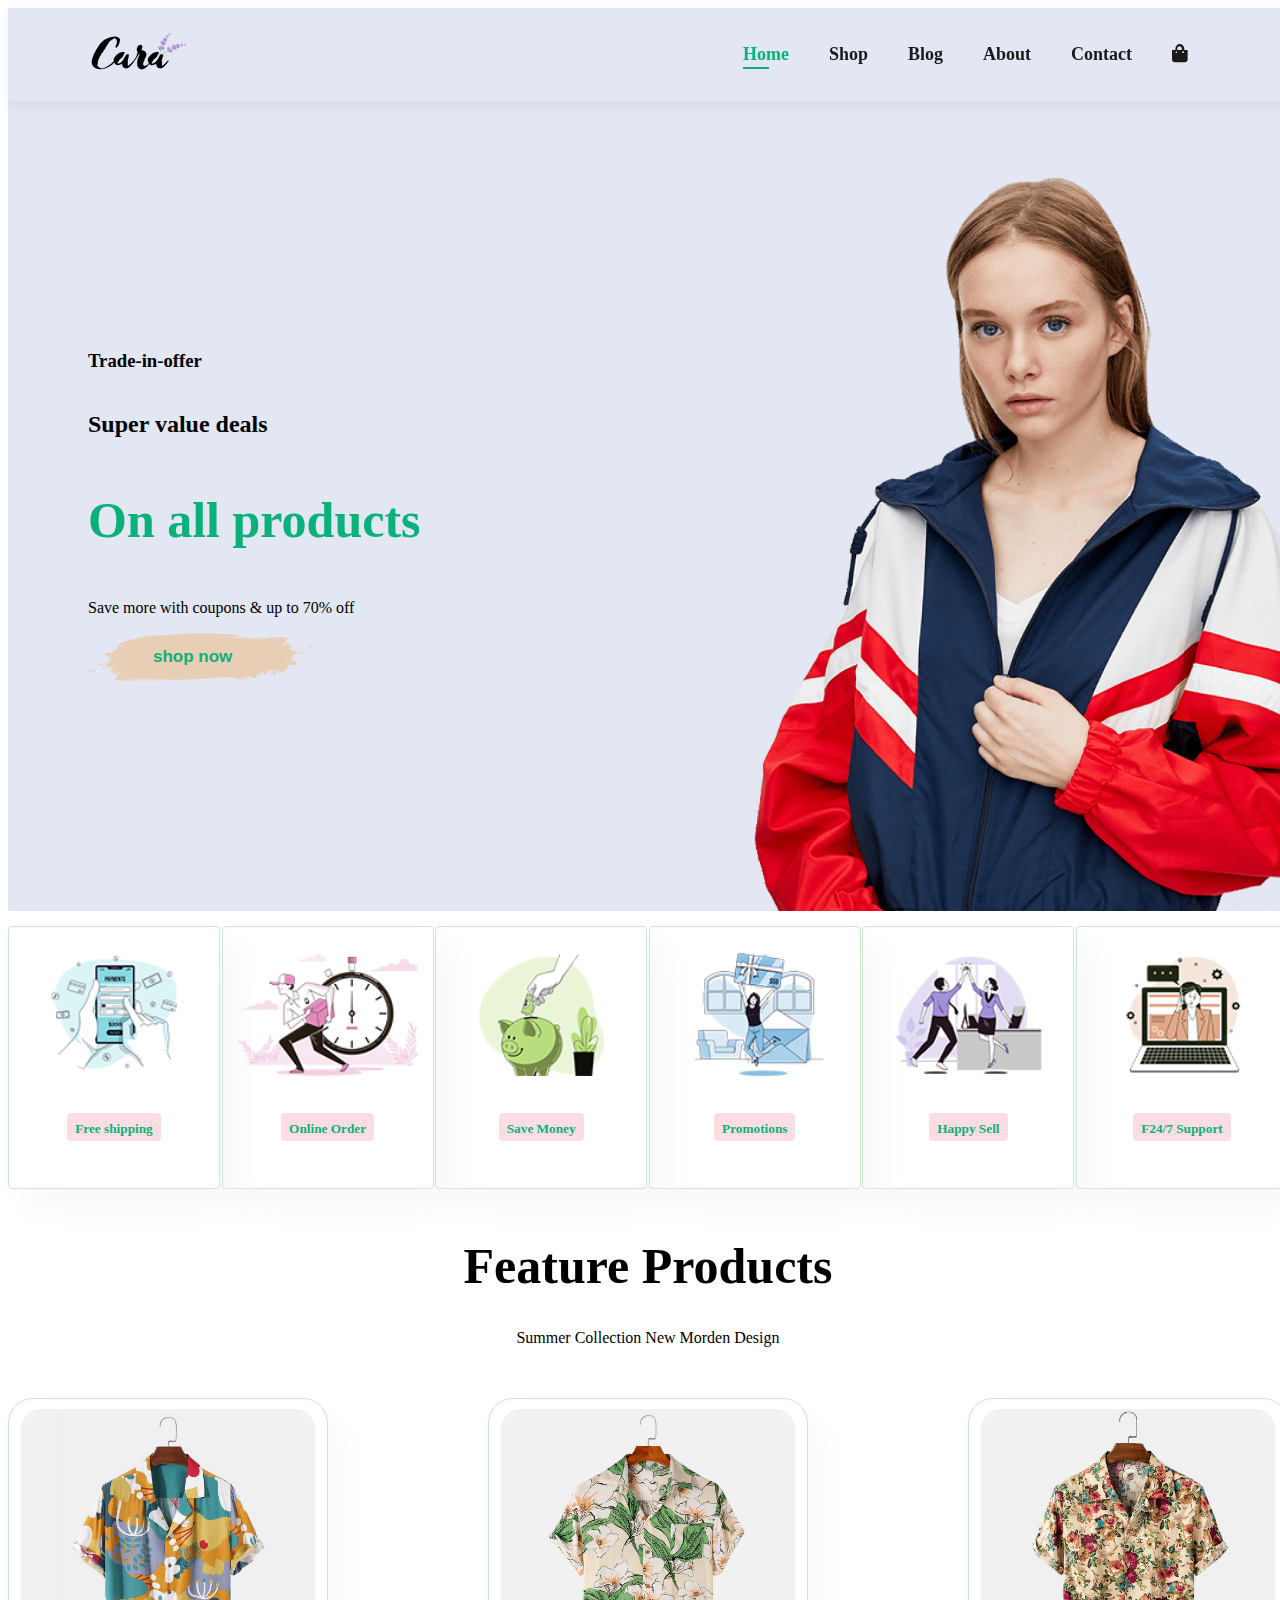
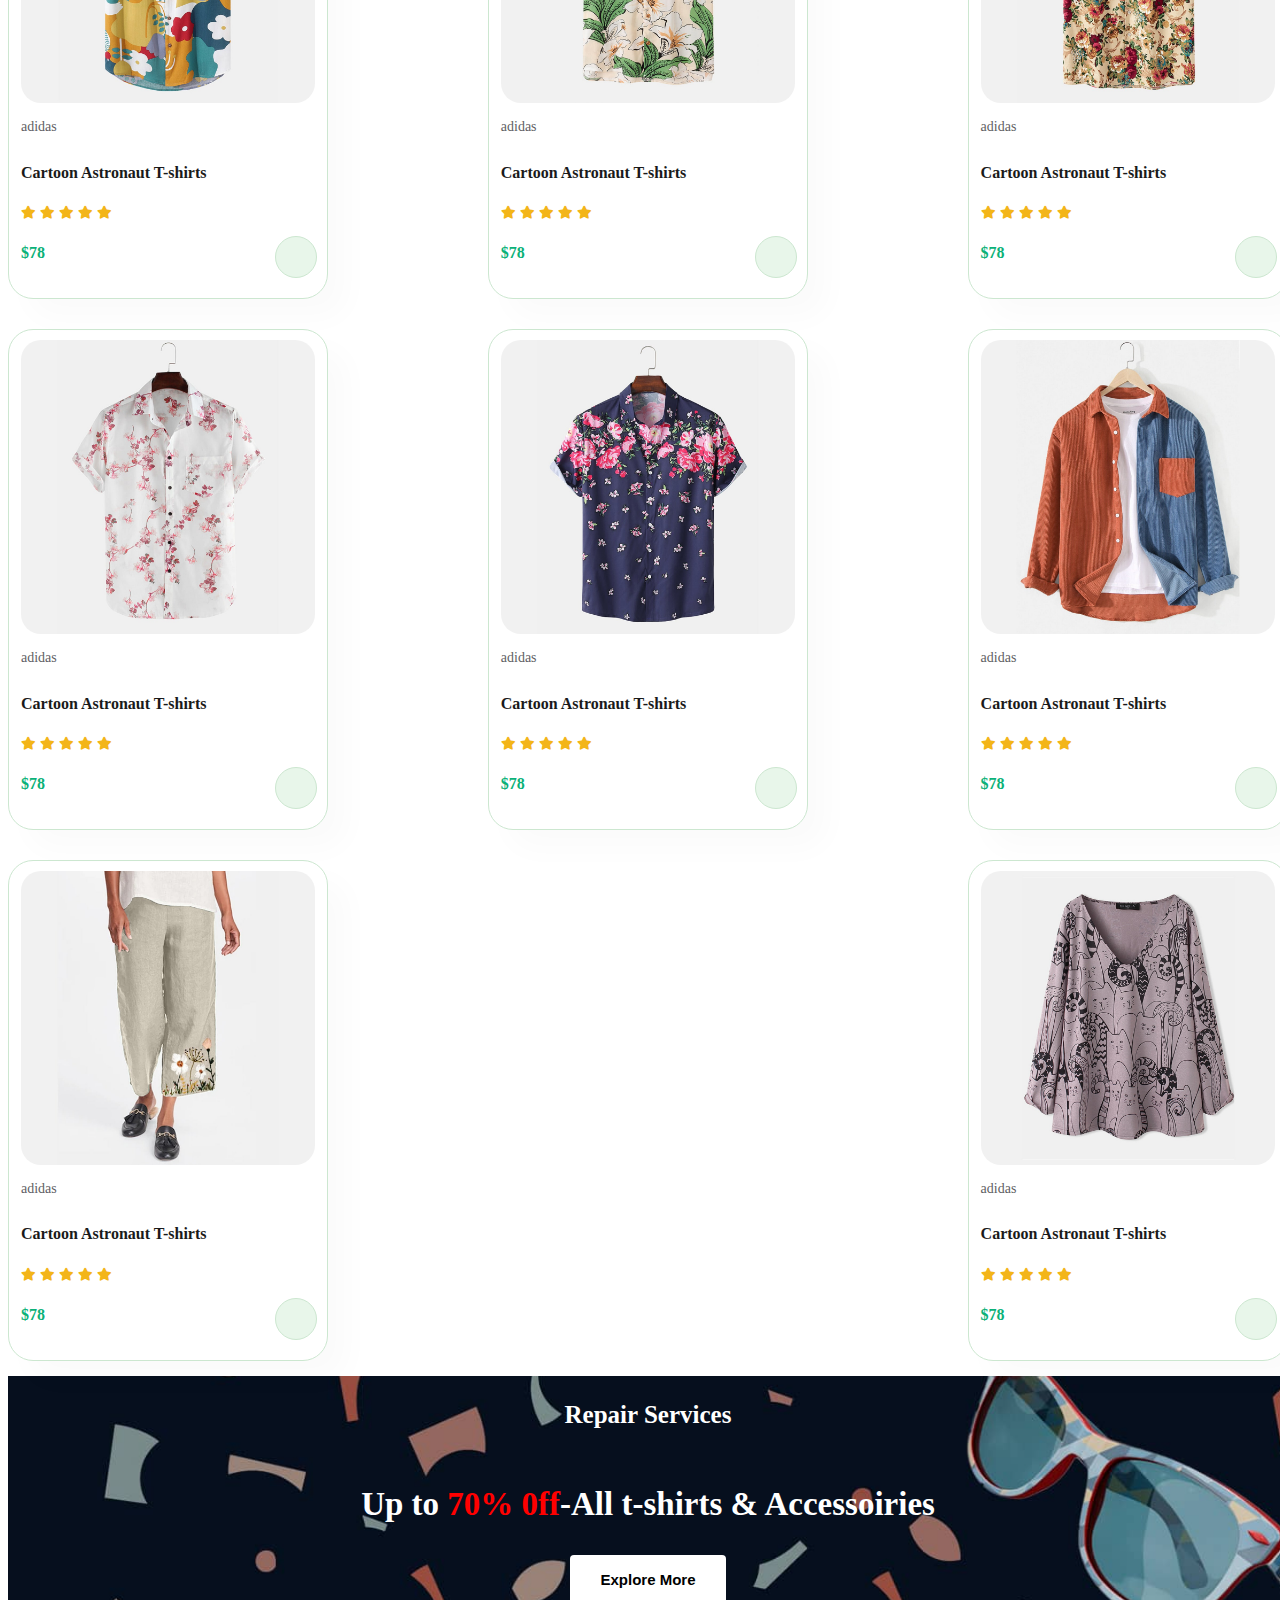
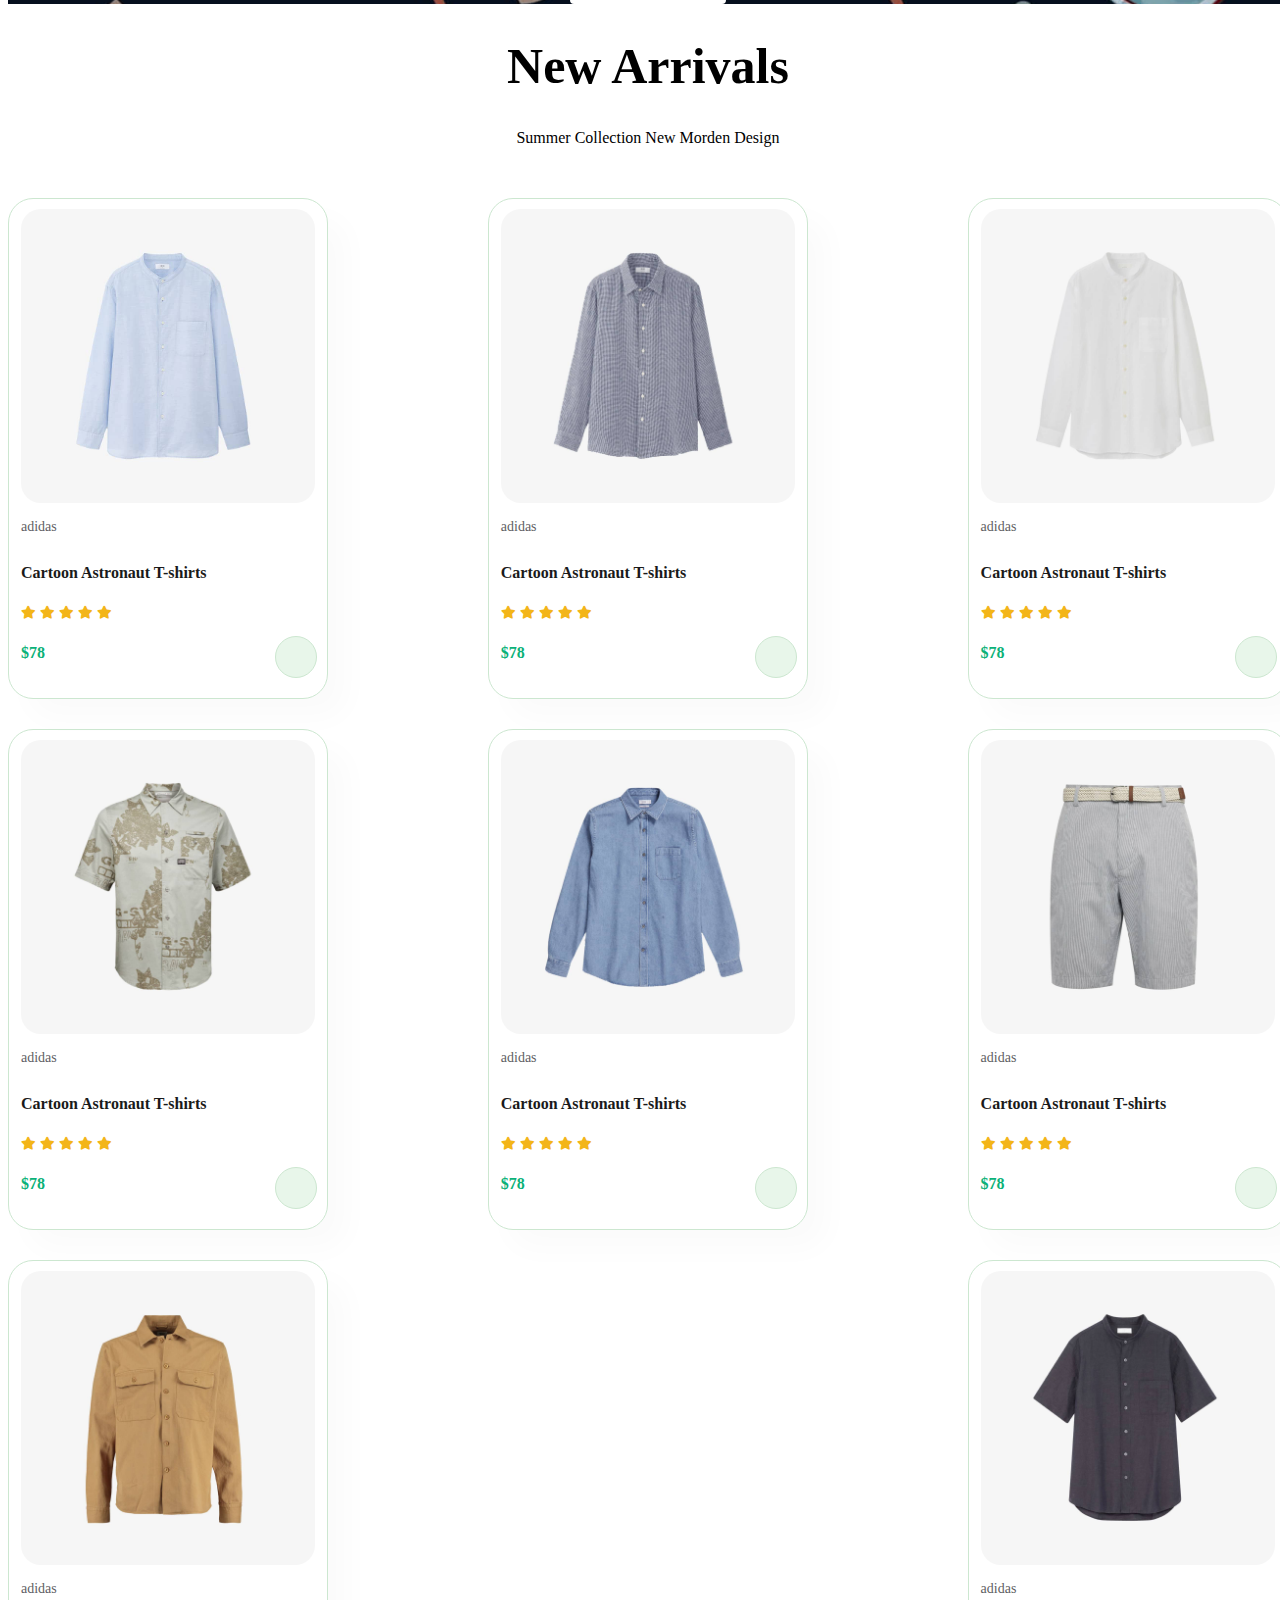
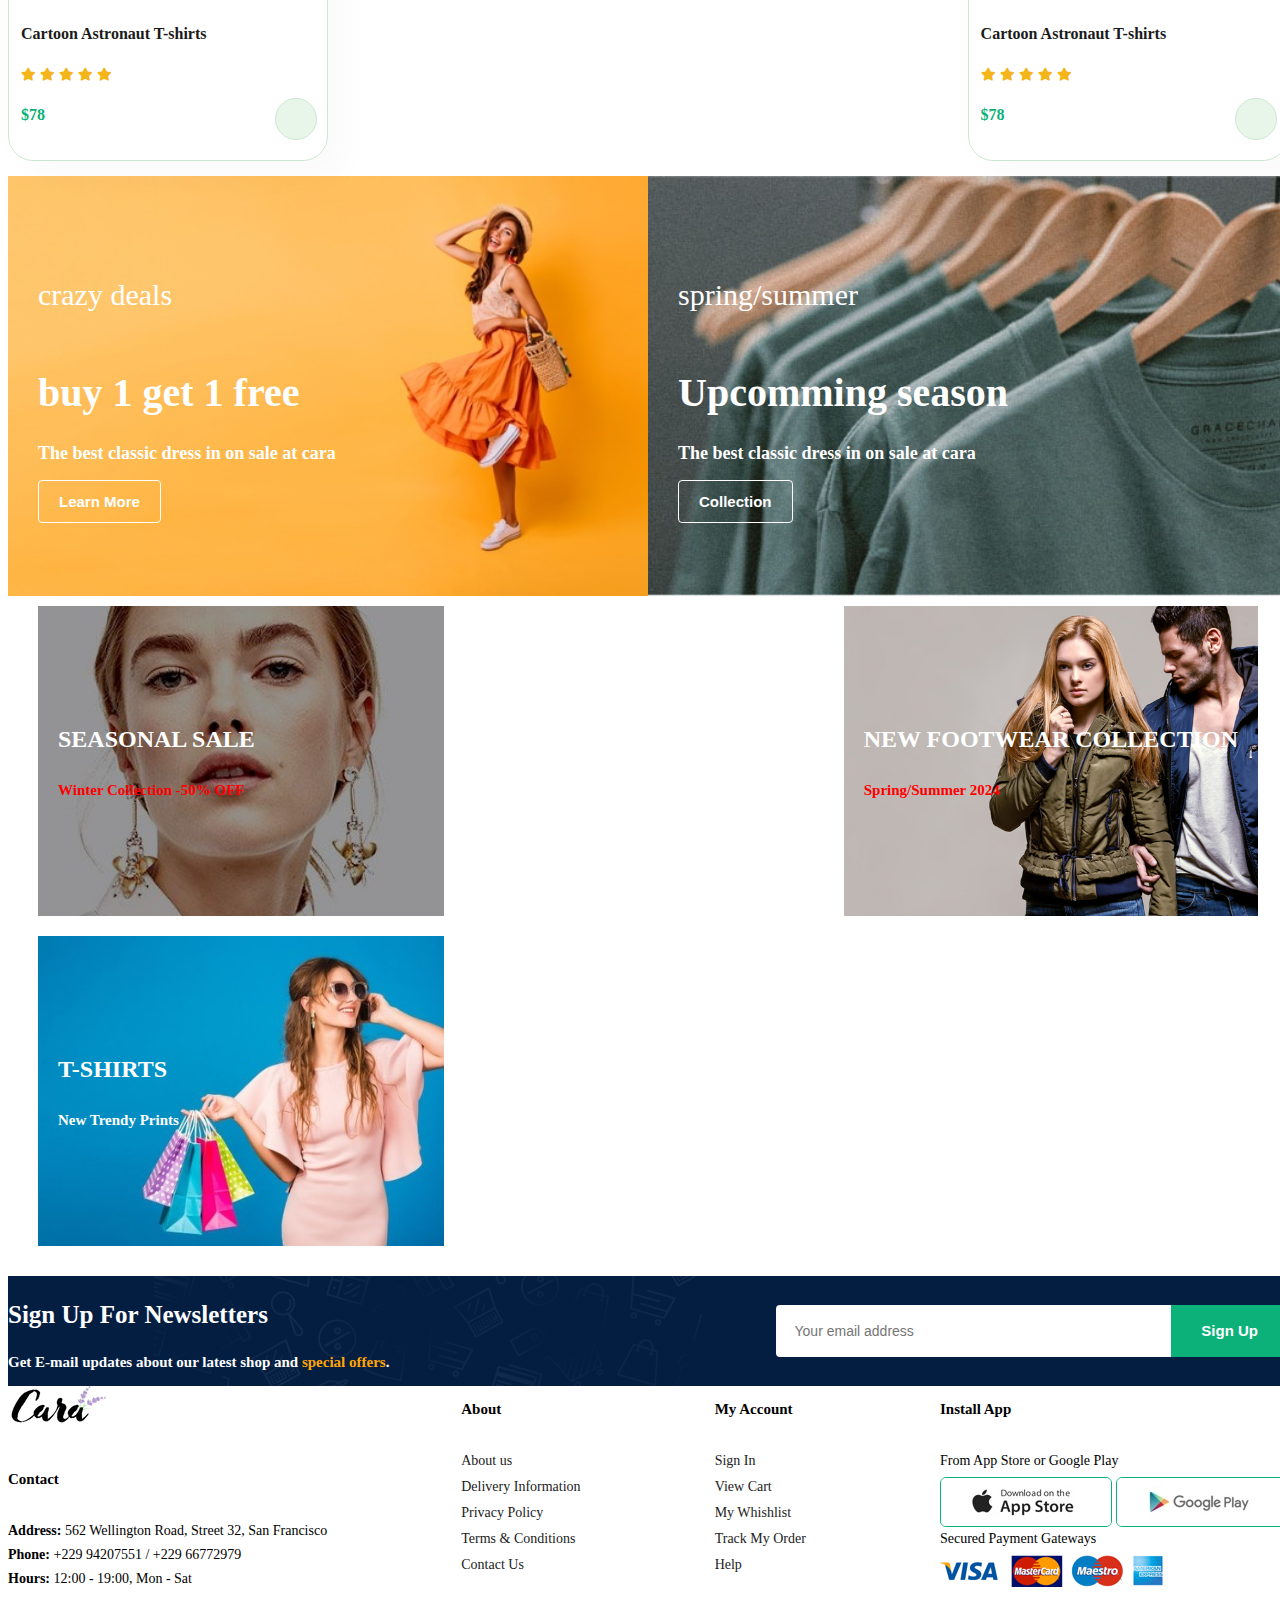
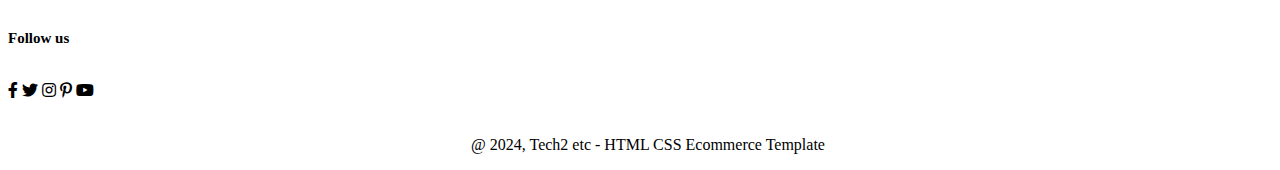
==== Mon site/index.html @ 2c255de2 "Add files via upload" ====
<!DOCTYPE html>
<html lang="en">
<head>
    <meta charset="UTF-8">
    <meta name="viewport" content="width=device-width, initial-scale=1.0">
    <title>Document</title>
    <link rel="stylesheet" href="https://cdnjs.cloudflare.com/ajax/libs/font-awesome/5.15.4/css/
all.min.css">
    <link rel="stylesheet" href="index.css">
</head>
<body>
    <section id="header">
        <a href="#"><img src="img/logo.png" class="logo"></a>

            <div>
                <ul id="navbar">
                    <li><a class="active" href="index.html">Home</a></li>
                    <li><a href="shop.html">Shop</a></li>
                    <li><a href="blog.html">Blog</a></li>
                    <li><a href="about.html">About</a></li>
                    <li><a href="contact.html">Contact</a></li>
                    <li id="lg-bag"><a href="cart.html"><i class="fa fa-shopping-bag"></i></a></li>
                    <a href="#" id="close"><i class="fa fa-times"></i></a>
                </ul>
            </div>
            <div id="mobile">
                <a href="cart.html"><i class="fa fa-shopping-bag"></i></a>
                <i id="bar" class="fas fa-outdent"></i>

            </div>

    </section>

    <section id="hero">
        <h3>Trade-in-offer</h3>
        <h2>Super value deals</h2>
        <h1>On all products</h1>
        <p>Save more with coupons & up to 70% off</p>
        <button>shop now</button>

    </section>

    <section id="feature" class="section-p1">
        <div class="fe-box">
            <img src="features/f1.png" alt="">
            <h5>Free shipping</h5>
        </div>
        <div class="fe-box">
            <img src="features/f2.png" alt="">
            <h5>Online Order</h5>
        </div>
        <div class="fe-box">
            <img src="features/f3.png" alt="">
            <h5>Save Money</h5>
        </div>
        <div class="fe-box">
            <img src="features/f4.png" alt="">
            <h5>Promotions</h5>
        </div>
        <div class="fe-box">
            <img src="features/f5.png" alt="">
            <h5>Happy Sell</h5>
        </div>
        <div class="fe-box">
            <img src="features/f6.png" alt="">
            <h5>F24/7 Support</h5>
        </div>



    </section>

    <section id="product1" class="section-p1">
        <h1>Feature Products</h1>
        <p>Summer Collection New Morden Design</p>
        <div class="pro-container">
            <div class="pro">
                <img src="products/f1.jpg" alt="">
                <div class="des">
                    <span>adidas</span>
                    <h4>Cartoon Astronaut T-shirts</h4>
                    <div class="star">
                        <i class="fas fa-star"></i>
                        <i class="fas fa-star"></i>
                        <i class="fas fa-star"></i>
                        <i class="fas fa-star"></i>
                        <i class="fas fa-star"></i>
                    </div>
                    <h3>$78</h3>
                </div>
                <a href="#"><i class="fas fa-shopping-cart cart"></i></a>
            </div>
            <div class="pro">
                <img src="products/f2.jpg" alt="">
                <div class="des">
                    <span>adidas</span>
                    <h4>Cartoon Astronaut T-shirts</h4>
                    <div class="star">
                        <i class="fas fa-star"></i>
                        <i class="fas fa-star"></i>
                        <i class="fas fa-star"></i>
                        <i class="fas fa-star"></i>
                        <i class="fas fa-star"></i>
                    </div>
                    <h3>$78</h3>
                </div>
                <a href="#"><i class="fas fa-shopping-cart cart"></i></a>
            </div>
            <div class="pro">
                <img src="products/f3.jpg" alt="">
                <div class="des">
                    <span>adidas</span>
                    <h4>Cartoon Astronaut T-shirts</h4>
                    <div class="star">
                        <i class="fas fa-star"></i>
                        <i class="fas fa-star"></i>
                        <i class="fas fa-star"></i>
                        <i class="fas fa-star"></i>
                        <i class="fas fa-star"></i>
                    </div>
                    <h3>$78</h3>
                </div>
                <a href="#"><i class="fas fa-shopping-cart cart"></i></a>
            </div>
            <div class="pro">
                <img src="products/f4.jpg" alt="">
                <div class="des">
                    <span>adidas</span>
                    <h4>Cartoon Astronaut T-shirts</h4>
                    <div class="star">
                        <i class="fas fa-star"></i>
                        <i class="fas fa-star"></i>
                        <i class="fas fa-star"></i>
                        <i class="fas fa-star"></i>
                        <i class="fas fa-star"></i>
                    </div>
                    <h3>$78</h3>
                </div>
                <a href="#"><i class="fas fa-shopping-cart cart"></i></a>
            </div>
            <div class="pro">
                <img src="products/f5.jpg" alt="">
                <div class="des">
                    <span>adidas</span>
                    <h4>Cartoon Astronaut T-shirts</h4>
                    <div class="star">
                        <i class="fas fa-star"></i>
                        <i class="fas fa-star"></i>
                        <i class="fas fa-star"></i>
                        <i class="fas fa-star"></i>
                        <i class="fas fa-star"></i>
                    </div>
                    <h3>$78</h3>
                </div>
                <a href="#"><i class="fas fa-shopping-cart cart"></i></a>
            </div>
            <div class="pro">
                <img src="products/f6.jpg" alt="">
                <div class="des">
                    <span>adidas</span>
                    <h4>Cartoon Astronaut T-shirts</h4>
                    <div class="star">
                        <i class="fas fa-star"></i>
                        <i class="fas fa-star"></i>
                        <i class="fas fa-star"></i>
                        <i class="fas fa-star"></i>
                        <i class="fas fa-star"></i>
                    </div>
                    <h3>$78</h3>
                </div>
                <a href="#"><i class="fas fa-shopping-cart cart"></i></a>
            </div>
            <div class="pro">
                <img src="products/f7.jpg" alt="">
                <div class="des">
                    <span>adidas</span>
                    <h4>Cartoon Astronaut T-shirts</h4>
                    <div class="star">
                        <i class="fas fa-star"></i>
                        <i class="fas fa-star"></i>
                        <i class="fas fa-star"></i>
                        <i class="fas fa-star"></i>
                        <i class="fas fa-star"></i>
                    </div>
                    <h3>$78</h3>
                </div>
                <a href="#"><i class="fas fa-shopping-cart cart"></i></a>
            </div>
            <div class="pro">
                <img src="products/f8.jpg" alt="">
                <div class="des">
                    <span>adidas</span>
                    <h4>Cartoon Astronaut T-shirts</h4>
                    <div class="star">
                        <i class="fas fa-star"></i>
                        <i class="fas fa-star"></i>
                        <i class="fas fa-star"></i>
                        <i class="fas fa-star"></i>
                        <i class="fas fa-star"></i>
                    </div>
                    <h3>$78</h3>
                </div>
                <a href="#"><i class="fas fa-shopping-cart cart"></i></a>
            </div>
        </div>


    </section>

    <section id="banner" class="section-m1">
        <h3>Repair Services</h3>
        <h1>Up to <span> 70% 0ff</span>-All t-shirts & Accessoiries</h1>
        <button class="normal">Explore More</button>

    </section>

    <section id="product1" class="section-p1">
        <h1>New Arrivals</h1>
        <p>Summer Collection New Morden Design</p>
        <div class="pro-container">
            <div class="pro">
                <img src="products/n1.jpg" alt="">
                <div class="des">
                    <span>adidas</span>
                    <h4>Cartoon Astronaut T-shirts</h4>
                    <div class="star">
                        <i class="fas fa-star"></i>
                        <i class="fas fa-star"></i>
                        <i class="fas fa-star"></i>
                        <i class="fas fa-star"></i>
                        <i class="fas fa-star"></i>
                    </div>
                    <h3>$78</h3>
                </div>
                <a href="#"><i class="fas fa-shopping-cart cart"></i></a>
            </div>
            <div class="pro">
                <img src="products/n2.jpg" alt="">
                <div class="des">
                    <span>adidas</span>
                    <h4>Cartoon Astronaut T-shirts</h4>
                    <div class="star">
                        <i class="fas fa-star"></i>
                        <i class="fas fa-star"></i>
                        <i class="fas fa-star"></i>
                        <i class="fas fa-star"></i>
                        <i class="fas fa-star"></i>
                    </div>
                    <h3>$78</h3>
                </div>
                <a href="#"><i class="fas fa-shopping-cart cart"></i></a>
            </div>
            <div class="pro">
                <img src="products/n3.jpg" alt="">
                <div class="des">
                    <span>adidas</span>
                    <h4>Cartoon Astronaut T-shirts</h4>
                    <div class="star">
                        <i class="fas fa-star"></i>
                        <i class="fas fa-star"></i>
                        <i class="fas fa-star"></i>
                        <i class="fas fa-star"></i>
                        <i class="fas fa-star"></i>
                    </div>
                    <h3>$78</h3>
                </div>
                <a href="#"><i class="fas fa-shopping-cart cart"></i></a>
            </div>
            <div class="pro">
                <img src="products/n4.jpg" alt="">
                <div class="des">
                    <span>adidas</span>
                    <h4>Cartoon Astronaut T-shirts</h4>
                    <div class="star">
                        <i class="fas fa-star"></i>
                        <i class="fas fa-star"></i>
                        <i class="fas fa-star"></i>
                        <i class="fas fa-star"></i>
                        <i class="fas fa-star"></i>
                    </div>
                    <h3>$78</h3>
                </div>
                <a href="#"><i class="fas fa-shopping-cart cart"></i></a>
            </div>
            <div class="pro">
                <img src="products/n5.jpg" alt="">
                <div class="des">
                    <span>adidas</span>
                    <h4>Cartoon Astronaut T-shirts</h4>
                    <div class="star">
                        <i class="fas fa-star"></i>
                        <i class="fas fa-star"></i>
                        <i class="fas fa-star"></i>
                        <i class="fas fa-star"></i>
                        <i class="fas fa-star"></i>
                    </div>
                    <h3>$78</h3>
                </div>
                <a href="#"><i class="fas fa-shopping-cart cart"></i></a>
            </div>
            <div class="pro">
                <img src="products/n6.jpg" alt="">
                <div class="des">
                    <span>adidas</span>
                    <h4>Cartoon Astronaut T-shirts</h4>
                    <div class="star">
                        <i class="fas fa-star"></i>
                        <i class="fas fa-star"></i>
                        <i class="fas fa-star"></i>
                        <i class="fas fa-star"></i>
                        <i class="fas fa-star"></i>
                    </div>
                    <h3>$78</h3>
                </div>
                <a href="#"><i class="fas fa-shopping-cart cart"></i></a>
            </div>
            <div class="pro">
                <img src="products/n7.jpg" alt="">
                <div class="des">
                    <span>adidas</span>
                    <h4>Cartoon Astronaut T-shirts</h4>
                    <div class="star">
                        <i class="fas fa-star"></i>
                        <i class="fas fa-star"></i>
                        <i class="fas fa-star"></i>
                        <i class="fas fa-star"></i>
                        <i class="fas fa-star"></i>
                    </div>
                    <h3>$78</h3>
                </div>
                <a href="#"><i class="fas fa-shopping-cart cart"></i></a>
            </div>
            <div class="pro">
                <img src="products/n8.jpg" alt="">
                <div class="des">
                    <span>adidas</span>
                    <h4>Cartoon Astronaut T-shirts</h4>
                    <div class="star">
                        <i class="fas fa-star"></i>
                        <i class="fas fa-star"></i>
                        <i class="fas fa-star"></i>
                        <i class="fas fa-star"></i>
                        <i class="fas fa-star"></i>
                    </div>
                    <h3>$78</h3>
                </div>
                <a href="#"><i class="fas fa-shopping-cart cart"></i></a>
            </div>
        </div>


    </section>

    <section id="sm-banner" class="section-p1">
        <div class="banner-box">
            <h3>crazy deals</h3>
            <h1>buy 1 get 1 free</h1>
            <span>The best classic dress in on sale at cara</span>
            <button class="white">Learn More</button>
        </div>
        <div class="banner-box banner-box2">
            <h3>spring/summer</h3>
            <h1>Upcomming season</h1>
            <span>The best classic dress in on sale at cara</span>
            <button class="white">Collection</button>
        </div>
    </section>

    <section id="banner3">
        <div class="banner-box">
            <h1>SEASONAL SALE</h1>
            <h2>Winter Collection -50% OFF</h2>
        </div>
        <div class="banner-box banner-box2">
            <h1>NEW FOOTWEAR COLLECTION</h1>
            <h2>Spring/Summer 2024</h2>
        </div>
        <div class="banner-box banner-box3">
            <h1>T-SHIRTS</h1>
            <h2>New Trendy Prints</h2>
        </div>

    </section>

    <section id="newsletter" class="section-p1 section-m1">
        <div class="newsletter">
            <h3>Sign Up For Newsletters</h3>
            <p>Get E-mail updates about our latest shop and <span>special offers</span>.</p>
        </div>
        <div class="form">
            <input type="text" placeholder="Your email address">
            <button class="normal">Sign Up</button>
        </div>

    </section>

    <script src="script.js"></script>

    <footer class="section-p1">
        <div class="col">
           <img class="logo" src="img/logo.png" alt=""> 
           <h3>Contact</h3>
           <p> <strong>Address:</strong> 562 Wellington Road, Street 32, San Francisco</p>
           <p> <strong>Phone:</strong> +229 94207551 / +229 66772979</p>
           <p> <strong>Hours:</strong> 12:00 - 19:00, Mon - Sat</p>

           <div class="follow">
            <h3>Follow us</h3>
           </div>

           <div class="icon">
                <i class="fab fa-facebook-f"></i>
                <i class="fab fa-twitter"></i>
                <i class="fab fa-instagram"></i>
                <i class="fab fa-pinterest-p"></i>
                <i class="fab fa-youtube"></i>
           </div>
          
        </div>

        <div class="col">
            <h3>About</h3>
            <a href="#">About us</a>
            <a href="#">Delivery Information</a>
            <a href="#">Privacy Policy</a>
            <a href="#">Terms & Conditions</a>
            <a href="#">Contact Us</a>

        </div>

        <div class="col">
            <h3>My Account</h3>
            <a href="#">Sign In</a>
            <a href="#">View Cart</a>
            <a href="#">My Whishlist</a>
            <a href="#">Track My Order</a>
            <a href="#">Help</a>

        </div>
        <div class="col install">
            <h3>Install App</h3>
            <p>From App Store or Google Play</p>
            <div class="row">
                <img src="pay/app.jpg" alt="">
                <img src="pay/play.jpg" alt="">
            </div>
            <p>Secured Payment Gateways</p>
            <img src="pay/pay.png" alt="">
        </div>

        

    </footer>
    <center>
        <div class="copyright">
            <p>@ 2024, Tech2 etc - HTML CSS Ecommerce Template</p>
    
        </div>
    </center>
    


</body>
</html>
---- Mon site/index.css ----
button.normal{
    font-size: 15px;
    font-weight: 600;
    padding: 16px 30px;
    color: black;
    background-color: #fff;
    border-radius: 4px;
    cursor: pointer;
    border: none;
    outline: none;
    transition: 0.2s;
    
}
button.white{
    font-size: 15px;
    font-weight: 600;
    padding: 12px 20px;
    color: #fff;
    background-color: transparent;
    border-radius: 4px;
    cursor: pointer;
    border: 1px solid #fff;
    outline: none;
    transition: 0.2s;
}





body{
    width: 100%;
}

/* header */
#header{
    display: flex;
    align-items: center;
    justify-content: space-between;
    padding: 20px 80px;
    background-color: #e3e6f3;
    box-shadow: 0 5px 15px rgb(0, 0, 0 ,0.06);
    z-index: 999;
    position: sticky;
    top: 0;
    left: 0;
}

#navbar{
    display: flex;
    align-items: center;
    justify-content: center;
}

#navbar li{
    list-style: none;
    padding: 0 20px;
    position: relative;
}
#navbar li a{
    text-decoration: none;
    font-size: 18px;
    font-weight: 600;
    color: #1a1a1a;
    transition: 0.3s ease;
}
#navbar li a:hover,
#navbar li a.active{
    color: #0bb178;
}
#navbar li a.active::after,
#navbar li a:hover::after{
    content: "";
    width: 30%;
    height: 2px;
    background: #0bb178;
    position: absolute;
    bottom: -4px;
    left: 20px;
    position: absolute;
}
#mobile{
    display: none;
    align-items: center;
}
#close{
display: none;
}

/* section1 */
#hero{
    background-image: url(img/hero4.png);
    height: 90vh;
    width: 100%;
    background-size: cover;
    background-position: top 25% right 0;
    padding: 0 80px;
    display: flex;
    flex-direction: column;
    align-items: flex-start;
    justify-content: center;

}
#hero h4{
    padding-bottom: 15px;

}
#hero h1{
    color: #0bb178;
}
#hero button{
    background-image: url(img/button.png);
    background-color: transparent;
    color: #0bb178;
    border: 0;
    padding: 14px 80px 14px 65px;
    background-repeat: no-repeat;
    font-weight: 700;
    font-size: 17px;
}

#feature{
    display: flex;
    align-items: center;
    justify-content: space-between;
    flex-wrap: wrap;
}

#feature .fe-box{
    width: 180px;
    text-align: center;
    padding: 25px 15px;
    box-shadow: 20px 20px 34px rgb(0, 0, 0 ,0.03);
    border: 1px solid #cce7d0;
    border-radius: 4px;
    margin: 15px 0;
}
#feature .fe-box:hover{
    box-shadow: 10px 10px 54px rgb(0, 0, 0 ,0.01);
}
#feature .fe-box img{
width: 100%;
margin-bottom: 10px;
}

#feature .fe-box h5{
    display: inline-block;
    padding: 9px 8px 6px 8px;
    line-height: 1;
    border-radius: 4px;
    color: #0bb178;
    background-color: #fddde4;
}
#feature .fe-box:nth-child(2) h6{
    background-color: #cdebbc;
}
#feature .fe-box:nth-child(2) h6{
    background-color: #cd0b82;
}
#feature .fe-box:nth-child(3) h6{
    background-color: #1667e0;
}
#feature .fe-box:nth-child(4) h6{
    background-color: #2ac8bb;
}
#feature .fe-box:nth-child(5) h6{
    background-color: #377b0f;
}
#feature .fe-box:nth-child(6) h6{
    background-color: #e1e411;
}

#product1{
    text-align: center ;
}
#product1 .pro{
    width: 23%;
    min-width: 250px;
    padding: 10px 12px;
    border: 1px solid #cce7d0;
    border-radius: 25px;
    cursor: pointer;
    box-shadow: 20px 20px 30px rgb(0, 0, 0 ,0.02);
    margin: 15px 0;
    position: relative;

}
#product1 .pro-container{
    display: flex;
    justify-content: space-between;
    padding-top: 20px;
    flex-wrap: wrap;
}

#product1 .pro:hover{
    box-shadow: 20px 20px 30px rgb(0, 0, 0 ,0.06);
}
#product1 .pro img{
    width: 100%;
    border-radius: 20px;

}
#product1 .pro .des{
    text-align: start;
    padding: 10px 0;
}
#product1 .pro .des span{
    color: #606063;
    font-size: 14px;
}
#product1 .pro .des h4{
    padding-top: 7px;
    color: #1a1a1a;
    font-size: 16px;
}
#product1 .pro .des i{
    font-size: 13px;
    color: rgb(243, 181, 25 );
}
#product1 .pro .des h3{
    padding-top: 7px;
    font-size: 16px;
    font-weight: 700;
    color: #0BB178;
}
#product1 .pro .cart{
    width: 40px;
    height: 40px;
    line-height: 40px;
    border-radius: 50px;
    background-color: #e8f6ea;
    font-weight: 500;
    color: #0BB178;
    border: 1px solid #cce7d0;
    position: absolute;
    bottom: 20px;
    right: 10px;
}

#banner{
    display: flex;
    flex-direction: column;
    justify-content: center;
    align-items: center;
    text-align: center;
    background-image: url(banner/b2.jpg);
    width: 100%;
    background-size: cover;
    background-position: center;
}
#banner h3{
    color: #fff;
    font-size: 25px;
}
#banner h1{
    color: #fff;
    font-size: 33px;
    padding: 10px 0;
}
#banner h1 span{
    color: red;
}
#banner button:hover{
    background-color: #0BB178;
    color: #fff;
}

#sm-banner{
    display: flex;
    justify-content: space-between;
    flex-wrap: wrap;
}
#sm-banner .banner-box{
    display: flex;
    flex-direction: column;
    justify-content: center;
    align-items: flex-start;
    background-image: url(banner/b17.jpg);
    min-width: 580px;
    height: 40vh;
    background-size: cover;
    background-position: center;
    padding: 30px;
}
#sm-banner .banner-box2{
    background-image: url(banner/b10.jpg);
}
#sm-banner h3{
    color: #fff;
    font-size: 30px;
    font-weight: 300;
}
#sm-banner h1{
    color: #fff;
    font-size: 40px;
    font-weight: 900;
}
#sm-banner span{
    color: #fff;
    font-size: 18px;
    font-weight: 900;
    padding-bottom: 16px;
}
#sm-banner .banner-box:hover button{
    background: #0BB178;
    border: 1px solid #0BB178;
}
#banner3{
    display: flex;
    justify-content: space-between;
    flex-wrap: wrap;
    padding: 10px 30px;

}
#banner3 .banner-box{
    display: flex;
    flex-direction: column;
    justify-content: center;
    align-items: flex-start;
    background-image: url(banner/b7.jpg);
    min-width: 30%;
    height: 30vh;
    background-size: cover;
    background-position: center;
    padding: 20px;
    margin-bottom: 20px;
}
#banner3 .banner-box2{
    background-image: url(banner/b4.jpg);
}
#banner3 .banner-box3{
    background-image: url(banner/b18.jpg);
}
#banner3 .banner-box3 h2{
    color: white;
}
#banner3 h1{
    color: #fff;
    font-weight: 900;
    font-size: 24px;
}
#banner3 h2{
    color: #fff;
    font-weight: 800;
    font-size: 15px;
    color: red;
}
#newsletter{
    display: flex;
    justify-content: space-between;
    flex-wrap: wrap;
    align-items: center;
    background-image: url(banner/b14.png);
    background-repeat: no-repeat;
    background-position: 20% 30%;
    background-color: #041e42;
}
#newsletter h3{
    font-size: 25px;
    font-weight: 700;
    color: #fff;
}
#newsletter p{
    font-size: 15px;
    font-weight: 600;
    color: #fff;

}
#newsletter p span{
    color: orange;
}
#newsletter .form{
    display: flex;
    width: 40%;
}
#newsletter input{
    height: 3.130rem;
    padding: 0 1.25em;
    font-size: 14px;
    width: 100%;
    border: 1px solid transparent;
    border-radius: 4px;
    outline: none;
    border-top-right-radius: 0;
    border-bottom-right-radius: 0;
}
#newsletter button{
    background-color: #0BB178;
    color: #fff;
    white-space: nowrap;
    border-top-left-radius: 0;
    border-bottom-left-radius: 0;
}

footer{
display: flex;
flex-wrap: wrap;
justify-content: space-between;
}
footer .col{
display: flex;
flex-direction: column;
align-items: flex-start;
margin-bottom: 20px;
}
footer .logo{
    margin-bottom: 30px;
}
footer h3{
    font-size: 15px;
    padding-bottom: 20px;
}
footer p{
    font-size: 14px;
    margin: 0 0 8px 0;
}
footer a{
    font-size: 14px;
    text-decoration: none;
    color: #222;
    margin-bottom: 10px;
}
footer .follow{
    margin-top: 20px;
}
footer .follow i{
    color: #465b52;
    padding-right: 4px;
    cursor: pointer;
}
footer .install .row img{
    border: 1px solid #0BB178;
    border-radius: 6px;
}
footer .install .img{
    margin: 10px 0 15px 0;
}
footer .follow i:hover,
footer a:hover{
    color: #0BB178;
}
 


/* shop page */

#page-header{
    background-image: url(banner/b1.jpg);
    width: 100%;
    height: 40vh;
    background-size: cover;
    display: flex;
    justify-content: center;
    text-align: center;
    flex-direction: column;
    padding: 14px;
}
#page-header h2,
#page-header p{
color: #fff;
font-size: 30px;
}
#page-header h2{
    font-size: 50px;
}
#pagination{
    text-align: center;

}
#pagination a{
    text-decoration: none;
    background-color: #0BB178;
    padding: 15px 20px;
    border-radius: 4px;
    color: #fff;
    font-weight: 600;
}
#pagination a i{
    font-size: 16px;
    font-weight: 600;
}
#prodetails{
    display: flex;
    margin-top: 50px;
}
#prodetails .single-pro-image{
    width: 40%;
    margin-right: 50px;
}
.small-img-group{
    display: flex;
    justify-content: space-between;
}
.small-img-col{
    flex-basis: 24%;
    cursor: pointer;
}
#prodetails .single-pro-details{
    width: 50%;
    padding-top: 30px;
}
#prodetails .single-pro-details h3{
    padding: 40px 0 20px 0;
}
#prodetails .single-pro-details h1{
    font-size: 30px;
}
#prodetails .single-pro-details select{
    display: block;
    padding: 5px 10px;
    margin-bottom: 10px;
}
#prodetails .single-pro-details input{
    width: 50px;
    height: 45px;
    padding-left: 10ps;
    font-size: 16px;
    margin-right: 10px;
}
#prodetails .single-pro-details input:focus{
outline: none;
}
#prodetails .single-pro-details button{
    background-color: #0BB178;
    color: #fff;
   
}
#prodetails .single-pro-details span{
    line-height: 25px;
}

/* About Page */

#page-header.about-header{
    background-image: url(about/banner.png);
}
#about-head{
    display: flex;
    align-items: center;
}
#about-head img{
    width: 50%;
    height: auto;
}
#about-head div{
    padding-left: 40px;
}
h1{
    text-align: center;
    font-size: 50px;
}
#about-app h1 a{
    font-size: 40px;
}

#about-app .video{
    width: 70%;
    height: 100%;
    margin: 30px auto 0 auto;
}
#about-app .video video{
    width: 100%;
    height: 100%;
    border-radius: 20px;
}
/* blog page */

#page-header.blog-header{
    background-image: url(banner/b19.jpg);
}
#blog{
    padding: 150px 150px 0 150px;
}
#blog .blog-box{
    display: flex;
    align-items: center;
    width: 100%;
    position: relative;
    padding-bottom: 90px;
}
#blog .blog-img{
    width: 50%;
    margin-right: 40px;

}
#blog img{
width: 100%;
height: 300px;
object-fit: cover;

}
#blog .blog-details{
    width: 50%;
}
#blog .blog-details a{
    text-decoration: none;
    font-size: 15px;
    color: black;
    font-weight: 700;
    position: relative;
    transition: 0.3s;
}
#blog .blog-details a::after{
    content: "";
    width: 50px;
    height: 1px;
    background-color: black;
    position: absolute;
    top: 4px;
    right: -60px;
}
#blog .blog-details a:hover{
    color: #0BB178;
}
#blog .blog-details a:hover::after{
    background-color: #0BB178;
}
#blog .blog-box h1{
    position: absolute;
    top: -118px;
    left: 0;
    font-size: 70px;
    font-weight: 700;
    color: #c9cbce;
    z-index: 9;
}

/* Contact Page */

#contact-details {
    display: flex;
    align-items: center;
    justify-content: space-between;
}
#contact-details .details{
    width: 40%;
}
#contact-details .details span,
#form-details form span{
    font-size: 13px;
}
#contact-details .details h1,
#form-details form h2{
    font-size: 27px;
    line-height: 36px;
    padding: 20px 0;
}
#contact-details .details h2{
    font-size: 17px;
    padding-bottom: 15px;
}
#contact-details .details li{
    list-style: none;
    display: flex;
    padding: 10px 0;
}
#contact-details .details li i{
    font-size: 15px;
    padding-right: 22px;
}
#contact-details .details li p{
    margin: 0;
    font-size: 15px;
}
#contact-details .map{
    width: 55%;
    height: 400px;
}
#contact-details .map iframe{
    width: 100%;
    height: 100%;
}
#form-details{
    display: flex;
    justify-content: space-between;
    margin: 30px;
    padding: 80px;
    border: 1px solid #e1e1e1;
}
#form-details form{
    width: 50%;
    display: flex;
    flex-direction: column;
    align-items: flex-start;
}
#form-details form input,
#form-details form textarea{
    width: 100%;
    padding: 12px 15px;
    outline: none;
    margin-bottom: 20px;
    border: 1px solid #e1e1e1;
}
#form-details form button{
    background-color: #0BB178;
    color: #fff;
}
#form-details .people div{
    padding-bottom: 25px;
    display: flex;
    align-items: flex-start;
}
#form-details .people div img{
    width: 70px;
    height: 70px;
    object-fit: cover;
    margin-right: 15px;
}
#form-details .people div p {
    margin: 0;
    font-size: 13px;
    line-height: 25px;
}
#form-details .people div p span{
    display: block;
    font-size: 16px;
    font-weight: 600;
    color: black;
}

/* Cart Page */

#cart{
overflow-x: auto;
}

#cart table{
    width: 100%;
    border-collapse: collapse;
    table-layout: fixed;
    white-space: nowrap;
}
#cart table img{
    width: 70px;
}
#cart table td:nth-child(1){
    width: 100px;
    text-align: center;
}
#cart table td:nth-child(2){
    width: 150px;
    text-align: center;
}
#cart table td:nth-child(3){
    width: 250px;
    text-align: center;
}
#cart table td:nth-child(4),
#cart table td:nth-child(5)
#cart table td:nth-child(6){
    width: 150px;
    text-align: center;
}
#cart table td:nth-child(5) input{
    width: 70px;
    padding: 10px 5px 10px 15px;
}
#cart table thead{
    border: 1px solid #e2e9e1;
    border-left: none;
    border-right: none;
}
#cart table thead td{
    font-weight: 700;
    text-transform: uppercase;
    font-size: 15px;
    padding: 20px 0;
}
#cart table thead tr td{
    padding-top: 15px;
}
#cart table thead td{
    font-size: 14px;
}
#cart-add {
    display: flex;
    flex-wrap: wrap;
    justify-content: space-between;
}
#coupon{
    width: 50%;
    margin-bottom: 30px;
}
#coupon h2,
#subtotal h2{
    padding-bottom: 15px;
}
#coupon input{
    padding: 10px 20px;
    outline: none;
    width: 60%;
    margin-right: 10px;
    border: 1px solid #e2e9e1;
}
#coupon button,
#subtotal button{
    background-color: #0BB178;
    color: #fff;
    padding: 12px 20px;
}
#subtotal{

    width: 50%;
    margin-bottom: 30px;
    border: 1px solid #e2e9e1;
    padding: 30px;
}
#subtotal table{
    border-collapse: collapse;
    width: 100%;
    margin-bottom: 20px;
}
#subtotal table td{
    width: 50%;
    border: 1px solid #e2e9e1;
    padding: 10px;
    font-size: 14px;
}



@media(max-width:799px){
    .section-p1{
        padding: 40px 40px;
    }
    #navbar{
    display: flex ;
    flex-direction: column;
    align-items: flex-start;
    justify-content: flex-start;
    position: fixed;
    top: 0;
    right: -300px;
    height: 100vh;
    width: 300px;
    background-color: #e3e6f3;
    box-shadow: 0 40px 60px  rgb( 0,0, 0, 0.1);
    padding: 80px 0 0 10px;
    transition: 0.3s;
    }
    #navbar.active{
    right: 0px;
    }
    #navbar li{
        margin-bottom: 25px;
    }
    #mobile{
        display: flex;
        align-items: center;
    }
    #mobile i{
        color: black;
        font-size: 24px;
        padding-left: 20px;
    }
   #close{
    display: initial;
    position: absolute;
    top: 30px;
    left: 30px;
    font-size: 24px;
    color: #222;
   }
   #lg-bag{
    display: none;
   }

   #hero {
    height: 70vh;
    padding: 0 80px;
    background-position: top 30% right 30%;
}
#feature {
    justify-content: center;
}
#feature .fe-box {
   margin: 15PX 15px;
}
#product1 .pro-container {
    justify-content: center;
}
#product1 .pro {
    margin: 15px ;
}
#banner {
    height: 20vh;
}
#sm-banner .banner-box {
    min-width: 100%;
    height: 30vh;
}
#banner3 {
    padding: 0 40px;
}
#banner3 .banner-box {
    min-width: 25%;  
}
#newsletter .form{
    width: 70%;
}
/* contact Page */

#form-details {
    padding: 40px;
}

#form-details form {
    width: 50%;
}
#contact-details {
    flex-direction: column;
}
#contact-details .details {
    width: 100%;
    margin-bottom: 30px;
}
#contact-details .map {
    width: 100%;  
}
#form-details {
    margin: 10px;
    padding: 30px 10px;
    flex-wrap: wrap;
    
}
#form-details form {
    width: 100%;
    margin-bottom: 30px;
    
}
    }

@media(max-width:477px){
    #header {
        padding: 10px 30px;
    }
    #section-p1{
        padding: 20px;
    }
    h1{
        font-size: 38px;
    }
    h2{
        font-size: 32px;
    }
    #hero {
        padding: 0 20px;
        background-position: 55%;
    }
    #feature{
        justify-content: space-between;
    }
    #feature .fe-box {
       width: 155px;
       margin: 0 0 15px 0;
    }
    #product1 .pro {
        width: 100%;
    }
    #banner{
        height: 40vh;
    }
    #sm-banner .banner-box{
        height: 40vh;
    }
    #sm-banner .banner-box2{
        margin-top: 20px;
    }
    #banner3{
        padding: 0 20px;
    }
    #banner3 .banner-box{
        width: 100%;
    }
    #newsletter{
        padding: 40px 20px;
    }
    #newsletter .form{
        width: 100%;
    }
    footer .copyright {
        text-align: start;
    }

/* single Product */
#prodetails {
    display: flex;
   flex-direction: column;
}
#prodetails .single-pro-image {
    width: 100%;
    margin-right: 0px;
}
#prodetails .single-pro-details {
    width: 100%;
    
}

/* Blog page */

#blog {
    padding: 100px 20px 0 20px;
}
#blog .blog-box {
    display: flex;
    flex-direction: column;
    align-items: flex-start;
   
}
#blog .blog-img {
    width: 100%;
    margin-right: 0px;
    margin-bottom: 30px;
}
#blog .blog-details {
    width: 100%;
}

/* About-head */

#about-head{
    flex-direction: column;

}
#about-head img{
    width: 100%;
    margin-bottom: 20px;
}
#about-head div{
    padding-left: 0px;
}
#about-app .video {
    width: 100%;
}

/* Cart Page */

#cart-add {
    flex-direction: column;
}
#coupon {
    width: 100%;
}
#subtotal {
    width: 100%;
    padding: 20px;
    
}
}
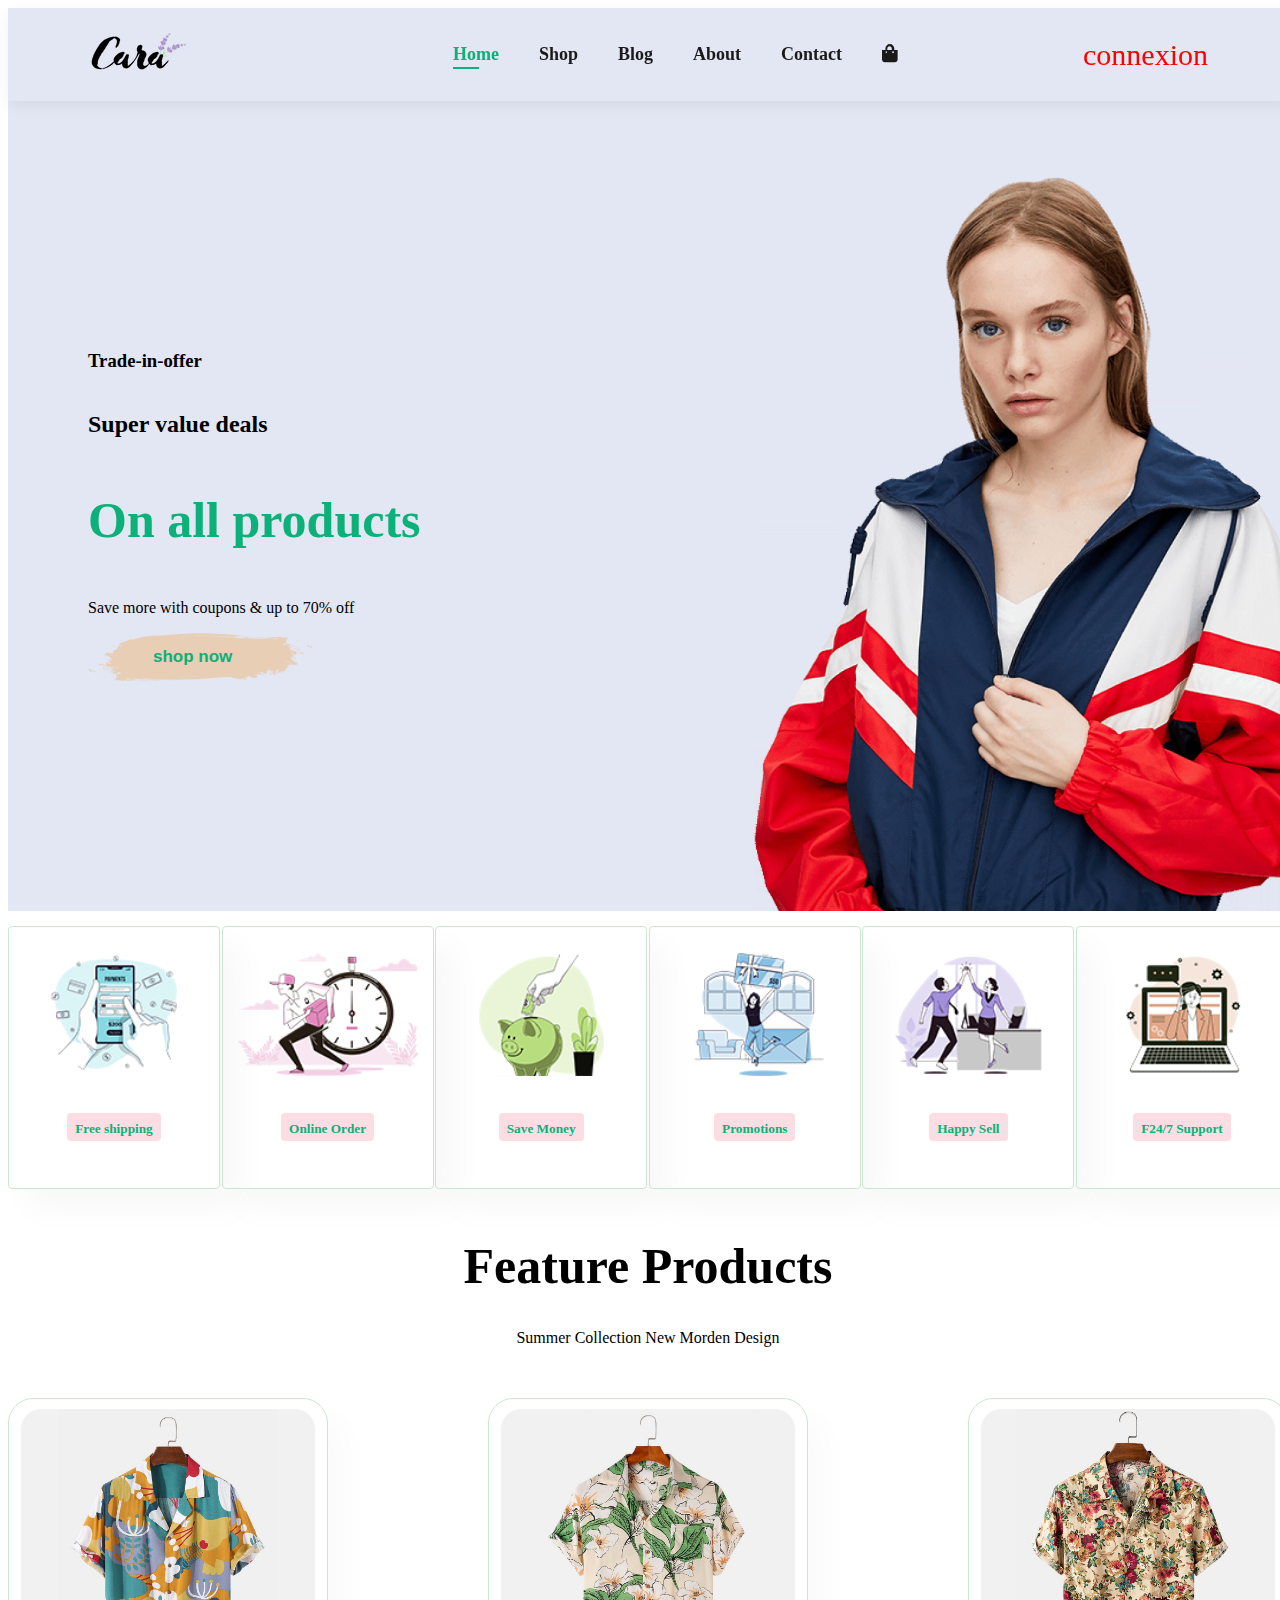
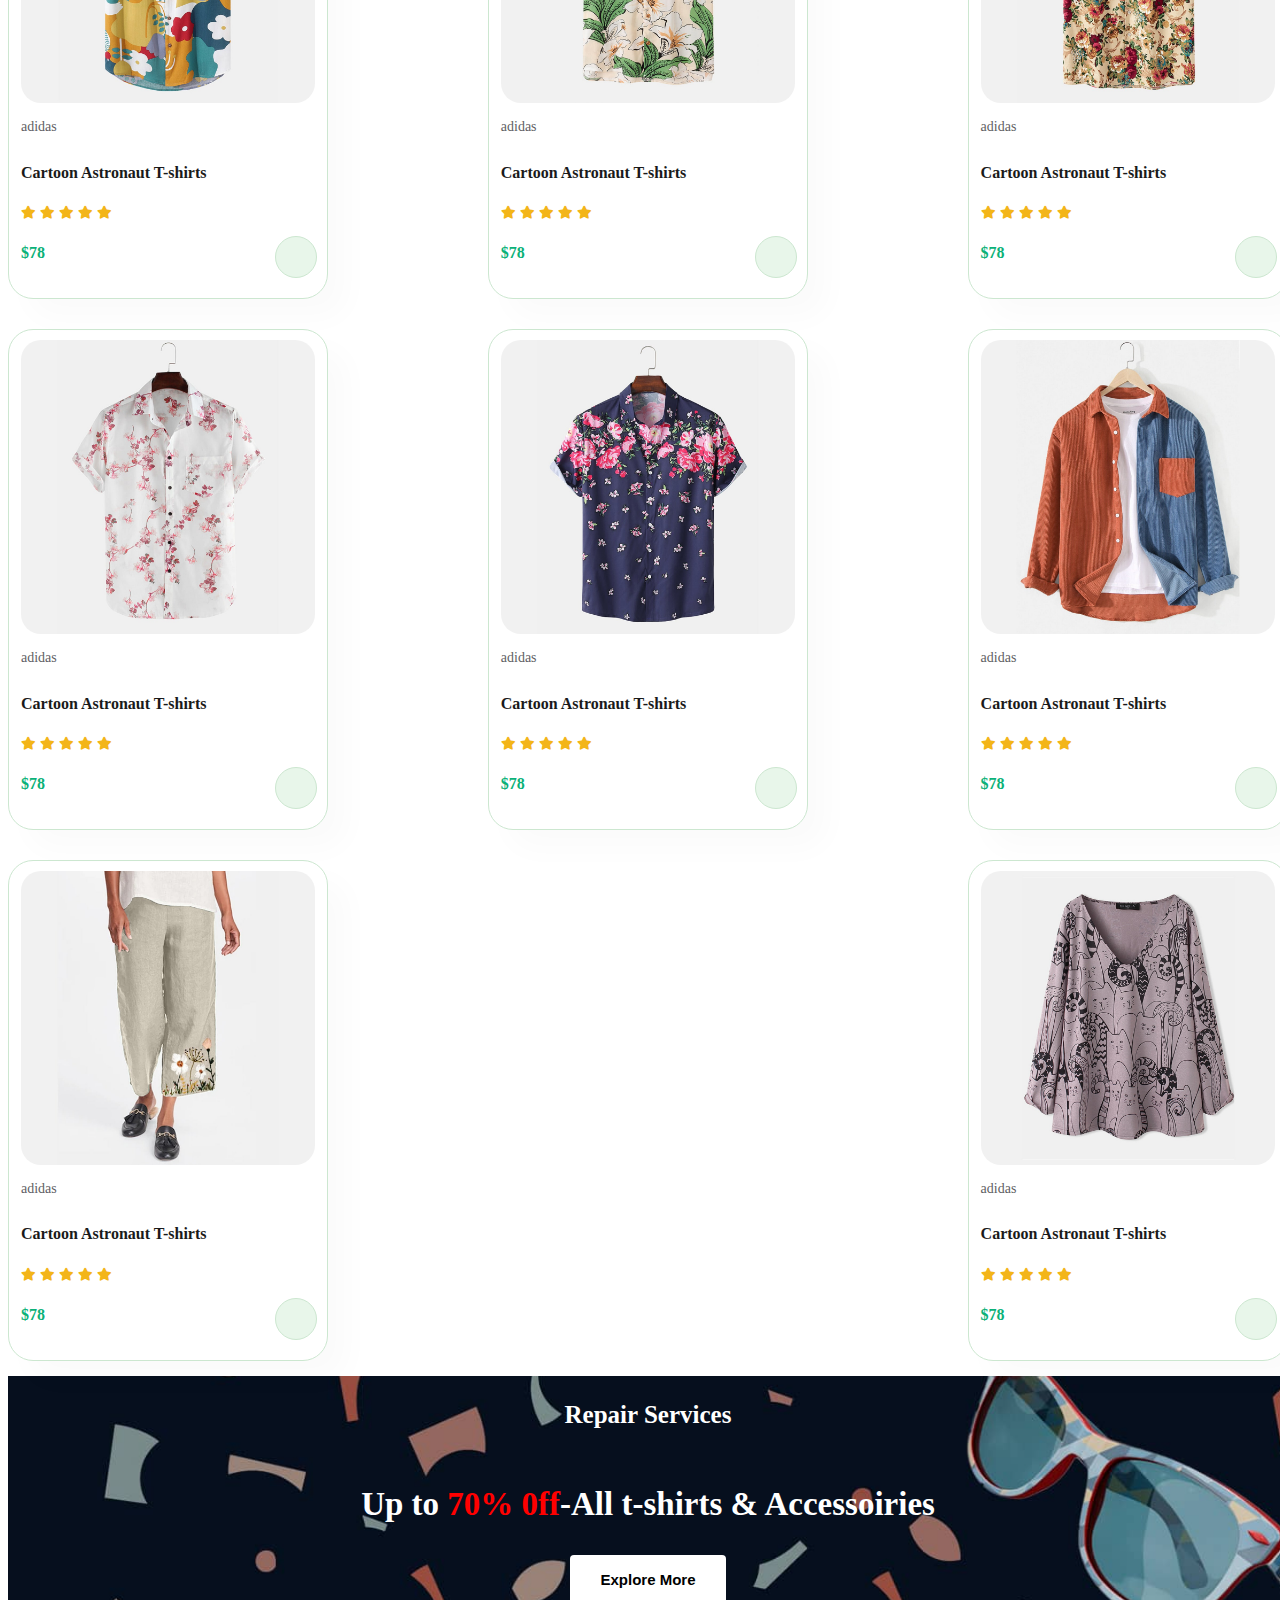
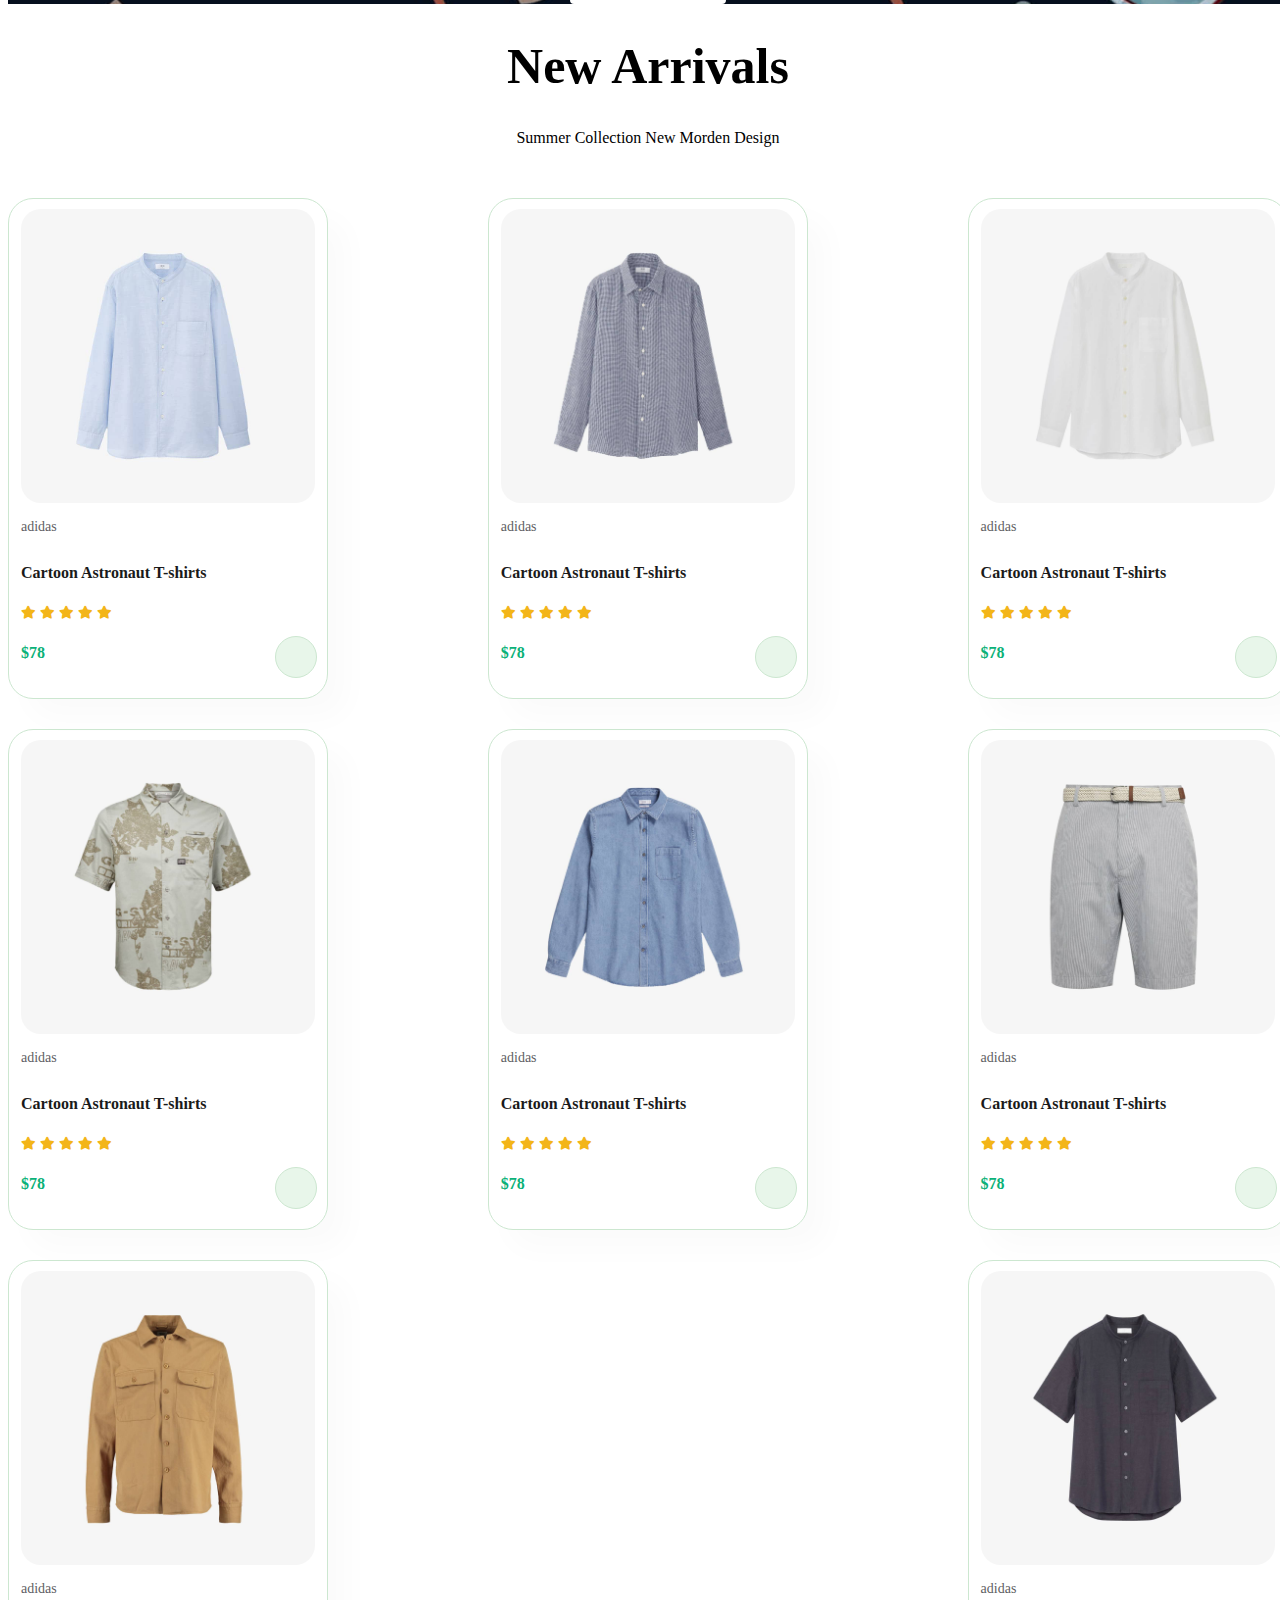
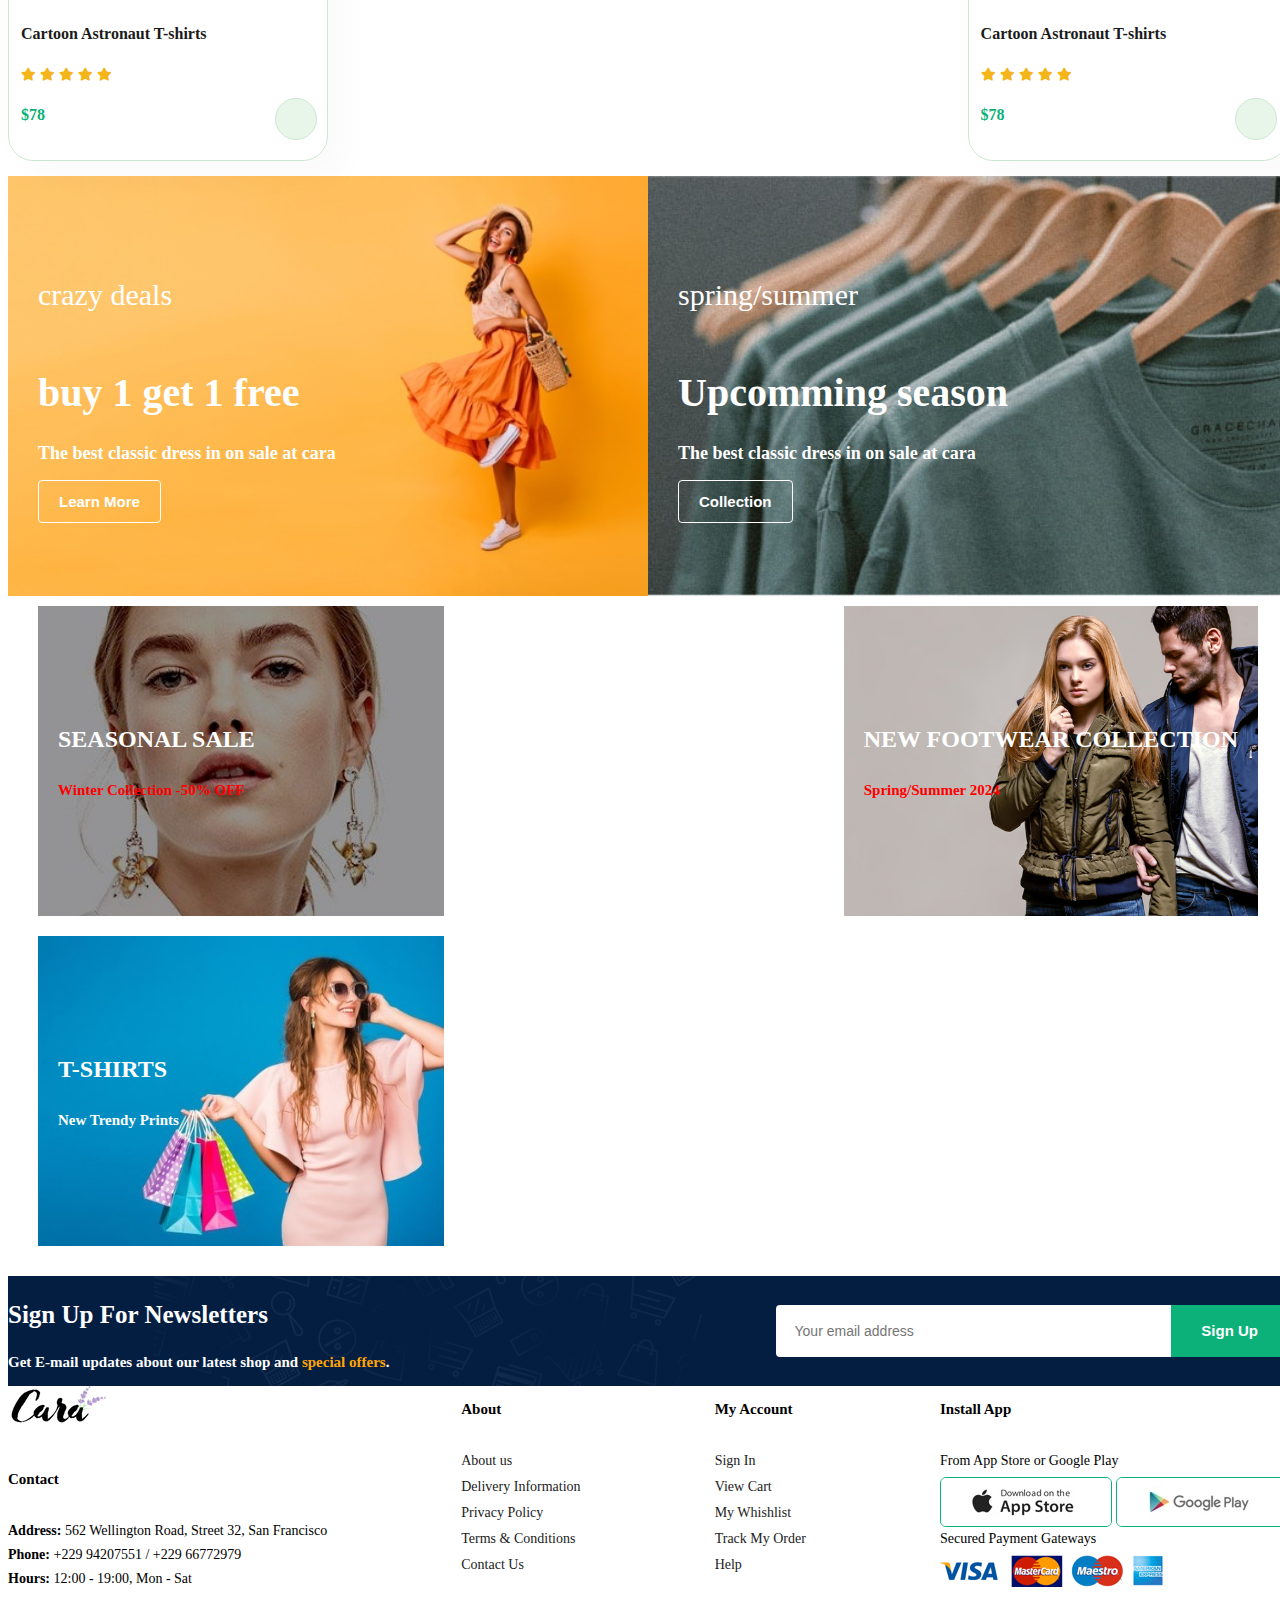
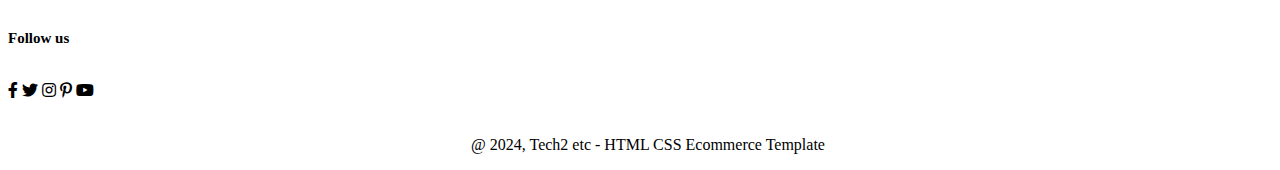
==== commit 9aeff87f: "Add files via upload" ====
--- a/Mon site/index.html
+++ b/Mon site/index.html
@@ -23,6 +23,11 @@
                     <a href="#" id="close"><i class="fa fa-times"></i></a>
                 </ul>
             </div>
+
+            <div id="admin">
+                <a href="SingUp.html">connexion</a>
+            </div>
+            
             <div id="mobile">
                 <a href="cart.html"><i class="fa fa-shopping-bag"></i></a>
                 <i id="bar" class="fas fa-outdent"></i>
@@ -461,4 +466,19 @@
 
 
 </body>
+
+<style>
+#admin a{
+background-color: transparent;
+font-size: 30px;
+color: red;
+text-decoration: none;
+}
+
+#AD a{
+text-decoration: none;
+color: green;
+font-size: 30px;
+}
+</style>
 </html>